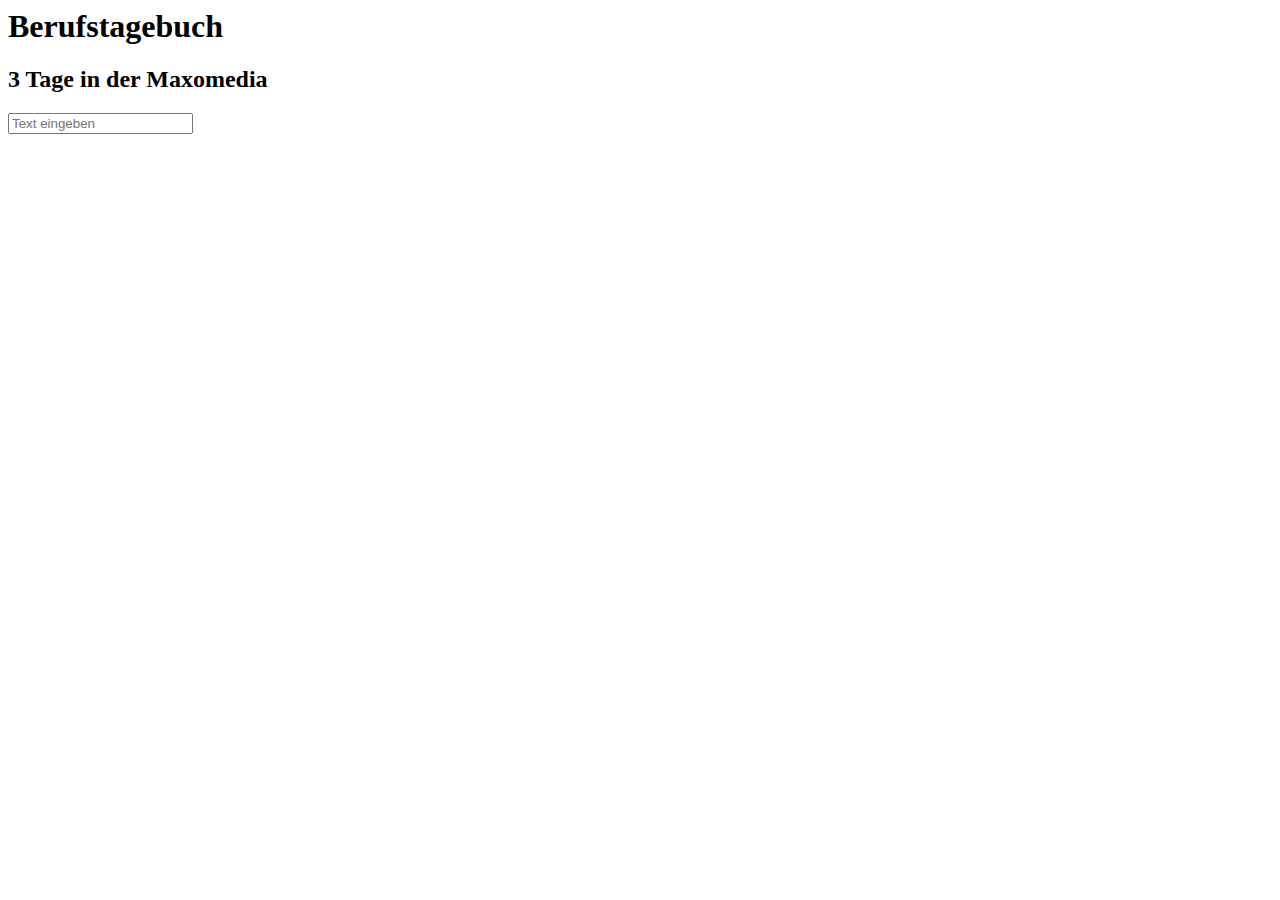
==== index.html @ 7803a712 ":sparkles:" ====
<body>
    <h1>Berufstagebuch</h1>
    <h2>3 Tage in der Maxomedia </h2>             
    <input placeholder="Text eingeben" type="number"></input>
    <div id="main">
        <div id="nav"></div>
        <div id="sidebar"></div>
        <div id="content">
            <div class="column">
                <div></div>
                <div></div>
            </div>
            <div class="column"></div>
        </div>
    </div>
</body>
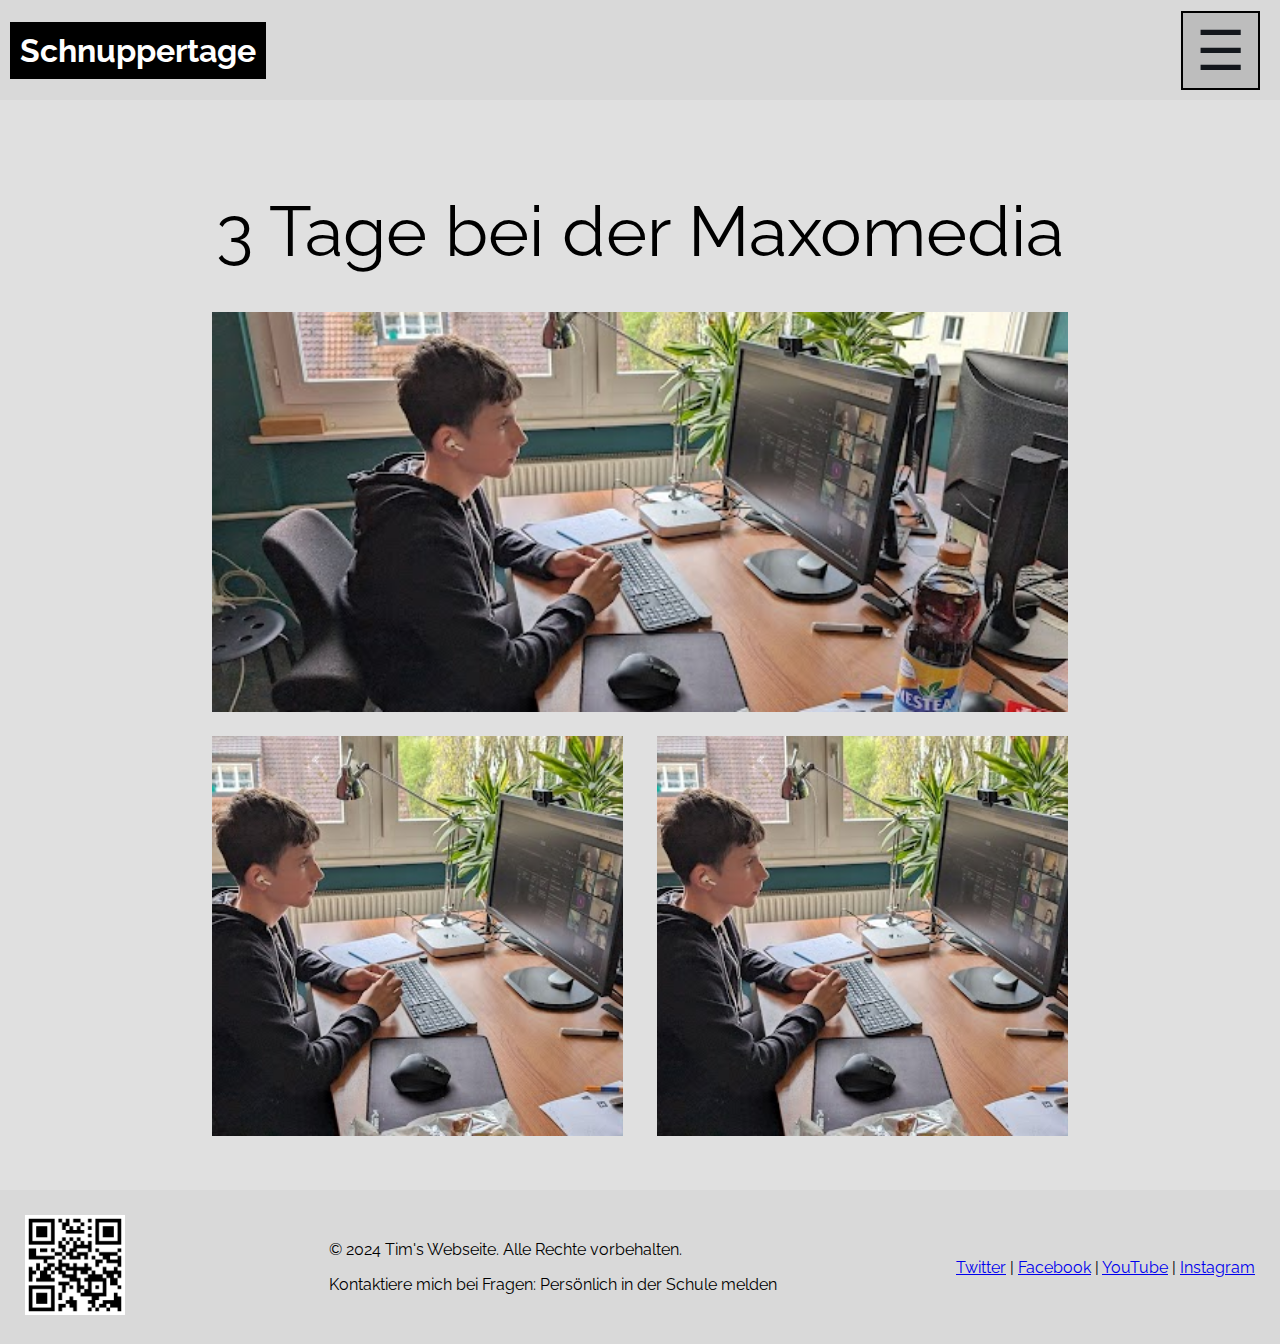
==== commit 7e2f4732: "Responsive & Home" ====
--- a/index.html
+++ b/index.html
@@ -1,16 +1,88 @@
+<!DOCTYPE html>
+<html lang="de">
+<head>
+    <meta charset="UTF-8">
+    <meta name="viewport" content="width=device-width, initial-scale=1.0">
+    <title>tims webseite</title>
+    <link rel="stylesheet" href="assets/style.css">
+    <link href="https://fonts.googleapis.com/css2?family=Raleway:wght@400;700&display=swap" rel="stylesheet">
+    <script src="assets/scripts.js"></script>
+</head>
 <body>
-    <h1>Berufstagebuch</h1>
-    <h2>3 Tage in der Maxomedia </h2>             
-    <input placeholder="Text eingeben" type="number"></input>
-    <div id="main">
-        <div id="nav"></div>
-        <div id="sidebar"></div>
-        <div id="content">
-            <div class="column">
-                <div></div>
-                <div></div>
+    <div id="header">
+        <div id="logo">
+            <h1>
+                <a href="index.html">Schnuppertage</a>
+            </h1>
+        </div>
+        <div id="menu">
+            <div class="closed">
+                <div id="hamburger">
+                    ☰
+                </div>
             </div>
-            <div class="column"></div>
+            <div class="open">
+                <div id="close-icon">
+                    X
+                </div>
+                <ul>
+                    <li><a href="tagebuch.html">Tagebuch</a></li>
+                    <li><a href="tag1.html">Tag 1</a></li>
+                    <li><a href="tag2.html">Tag 2</a></li>
+                    <li><a href="tag3.html">Tag 3</a></li>
+                    <li>&nbsp;</li>
+                    <li><a href="html.html">HTML</a></li>
+                    <li><a href="css.html">CSS</a></li>
+                    <li><a href="javascript.html">JavaScript</a></li>
+                    <li>&nbsp;</li>
+                    <li><a href="fotos.html">Fotos</a></li>
+                </ul>
+            </div>
+            <div class="overlay" id="overlay"></div>
         </div>
     </div>
-</body>+    <div id="content">
+        <!-- Hier kommt der Inhalt rein -->
+
+
+
+        <div class="title">
+            <h2>3 Tage bei der Maxomedia</h2>
+        </div>
+        <div class="content-image">
+            <a href="tagebuch.html">
+                <img src="assets/tag1.jpeg" alt="Tag 1" title="Tag 1">
+            </a>
+        </div>
+        <div class="content-images">
+            <a href="tagebuch.html">
+                <img src="assets/tag1.jpeg" alt="Tag 1" title="Tag 1">
+            </a>
+            <a href="tagebuch.html">
+                <img src="assets/tag1.jpeg" alt="Tag 1" title="Tag 1">
+            </a>
+        </div>
+
+
+
+        <!-- Oberhalb hier kommt der Inhalt rein -->
+    </div>
+    <div id="footer">
+        <div id="qrcode">
+            <a href="https://timinator22.github.io/">
+                <img src="assets/qrcode.png" alt="QR Code" title="Bitte Scannen für Website">
+            </a>
+        </div>
+        <div id="footer-content">
+            <p>© 2024 Tim's Webseite. Alle Rechte vorbehalten.</p>
+            <p>Kontaktiere mich bei Fragen: Persönlich in der Schule melden </p>
+        </div>
+        <div id="social-links">
+            <a href="https://twitter.com/maxomedia_ag">Twitter</a> |
+            <a href="https://www.facebook.com/Maxomedia">Facebook</a> |
+            <a href="https://www.youtube.com/@maxomediaag-werbeagenturls5723">YouTube</a> |
+            <a href="https://www.instagram.com/maxomedia.agency">Instagram</a>
+        </div>
+    </div>
+</body>
+</html>
--- a/assets/style.css
+++ b/assets/style.css
@@ -0,0 +1,160 @@
+/* --- Basis-Tags --- */
+
+html {
+    background-color: #e0e0e0;
+}
+body {
+    margin: 0;
+    margin: 0;
+    font-family: 'Raleway', sans-serif;
+}
+
+/* --- Haupt-Container --- */
+
+#header {
+    background-color: #d9d9d9;
+    width: 100%;
+    min-height: 100px;   
+    display: flex;
+    justify-content: space-between;
+    align-items: center;
+}
+#content {
+    max-width: 1920px;
+    padding: 50px 16.6% 50px 16.6%;
+}
+@media (max-width: 800px) {
+    #content {
+        padding: 50px 10px 50px 10px;
+    }
+}
+#footer {
+    background-color: #d9d9d9;
+    width: 100%;
+    min-height: 100px;
+    display: flex;
+    justify-content: space-between;
+    align-items: center;
+}
+
+/* --- Menu --- */
+
+#menu .open {
+    display: none;
+    position: absolute;
+    top: 0;
+    right: 0;
+    width: 585px;
+    background-color: #a8a8a8;
+    z-index: 2;
+}
+@media (max-width: 800px) {
+    #menu .open {
+        width: 100%;
+        min-height: 100vh;
+    }
+}
+#menu .overlay {
+    display: none;
+    position: fixed;
+    z-index: 1;
+    background-color: #d9d9d9;
+    opacity: 0.9;
+    width: 100vw;
+    height: 100vh;
+    top: 0;
+    left: 0;
+}
+#menu .open #close-icon {
+    position: fixed;
+    top: 20px;
+    right: 20px;
+    width: 75px;
+    height: 75px;
+    background-color: #828282;
+    display: flex;
+    justify-content: space-around;
+    align-items: center;
+    font-size: 55px;
+    border: 2px solid black;
+    cursor: pointer;
+}
+#menu .open ul {
+    list-style: none;
+    text-align: center;
+    margin: 250px 0;
+}
+#menu .open ul li {
+    margin: 10px 0;
+}
+#menu .open ul li a {
+    font-size: 30px;
+    text-decoration: none;
+    color: black;
+}
+#hamburger{
+    color: #13171c;
+    background-color: #bdbdbd;
+    width: 75px;
+    height: 75px;
+    display: flex;
+    justify-content: space-around;
+    align-items: center;
+    font-size: 55px;
+    margin-right: 20px;
+    border: 2px solid black;
+    cursor: pointer;
+}
+
+/* --- Inhalte --- */
+
+#header #logo h1 {
+    color: white;
+    background-color: black;
+    padding: 10px;
+    margin: 0 0 0 10px;
+}
+#header #logo h1 a {
+    color: white;
+    text-decoration: none;
+}
+#content .title h2 {
+    text-align: center;
+    font-size: 70px;
+    font-weight: normal;
+    margin: 40px 0;
+}
+#content .content-image {
+    margin: 20px 0;
+}
+#content .content-image img {
+    width: 100%;
+    max-height: 400px;
+    object-fit: cover;
+}
+#content .content-images {
+    display: flex;
+    justify-content: space-between;
+    flex-wrap: wrap;
+}
+#content .content-images a {
+    width: 48%;
+}
+@media (max-width: 1100px) {
+    #content .content-images a {
+        width: 100%;
+        margin-bottom: 20px;
+    }
+}
+#content .content-images img {
+    max-width: 100%;
+    height: 400px;
+    object-fit: cover;
+}
+#footer #qrcode img {
+    height: 100px;
+    margin: 25px;
+}
+#footer #social-links {
+    margin-right: 25px;
+}
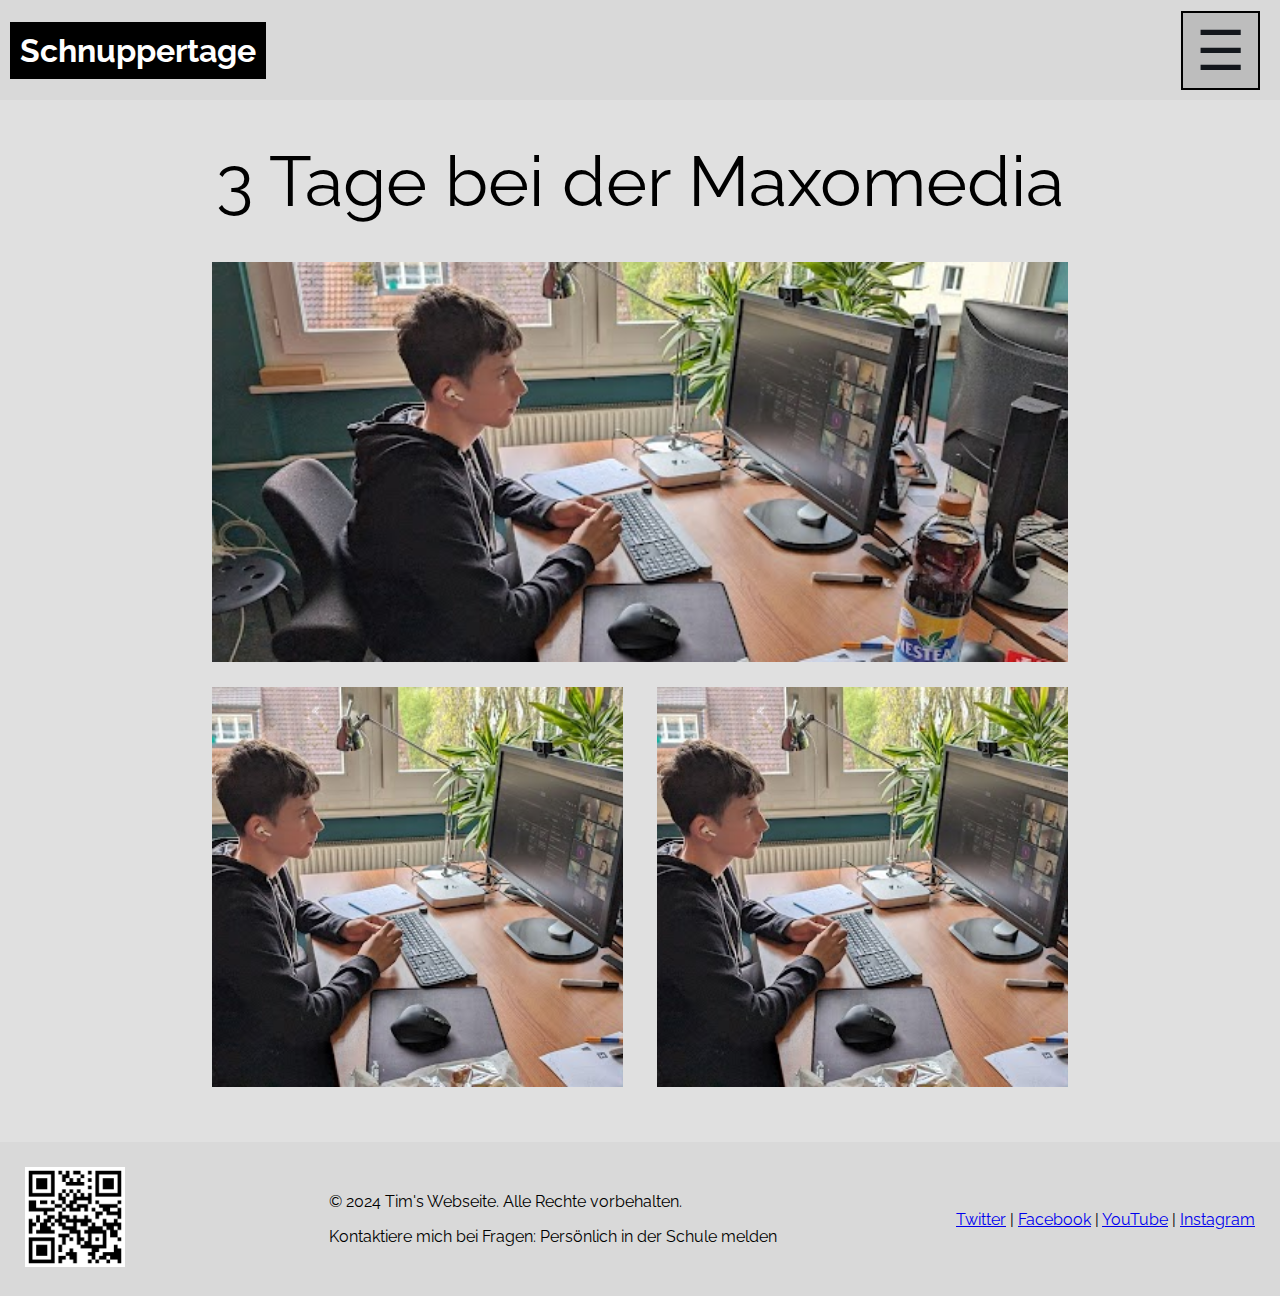
==== commit d74895dd: "css.html.javascript" ====
--- a/index.html
+++ b/index.html
@@ -26,6 +26,8 @@
                     X
                 </div>
                 <ul>
+                    <li><a href="index.html">Home</a></li>
+                    <li>&nbsp;</li>
                     <li><a href="tagebuch.html">Tagebuch</a></li>
                     <li><a href="tag1.html">Tag 1</a></li>
                     <li><a href="tag2.html">Tag 2</a></li>
--- a/assets/style.css
+++ b/assets/style.css
@@ -5,13 +5,14 @@
 }
 body {
     margin: 0;
-    margin: 0;
     font-family: 'Raleway', sans-serif;
 }
 
 /* --- Haupt-Container --- */
 
 #header {
+    position: fixed;
+    top: 0;
     background-color: #d9d9d9;
     width: 100%;
     min-height: 100px;   
@@ -20,8 +21,13 @@
     align-items: center;
 }
 #content {
+    margin-top: 50px;
     max-width: 1920px;
     padding: 50px 16.6% 50px 16.6%;
+    font-size: 20px;
+}
+#content a {
+    color: black;
 }
 @media (max-width: 800px) {
     #content {
@@ -151,6 +157,23 @@
     height: 400px;
     object-fit: cover;
 }
+#content .person {
+    display: flex;
+    width: 100%;
+    justify-content: space-between;
+}
+#content .person h2 {
+    font-weight: normal;
+}
+#content .person img {
+    max-height: 400px;
+}
+#content .person.links {
+    flex-direction: row;
+}
+#content .person.rechts {
+    flex-direction: row-reverse;
+}
 #footer #qrcode img {
     height: 100px;
     margin: 25px;
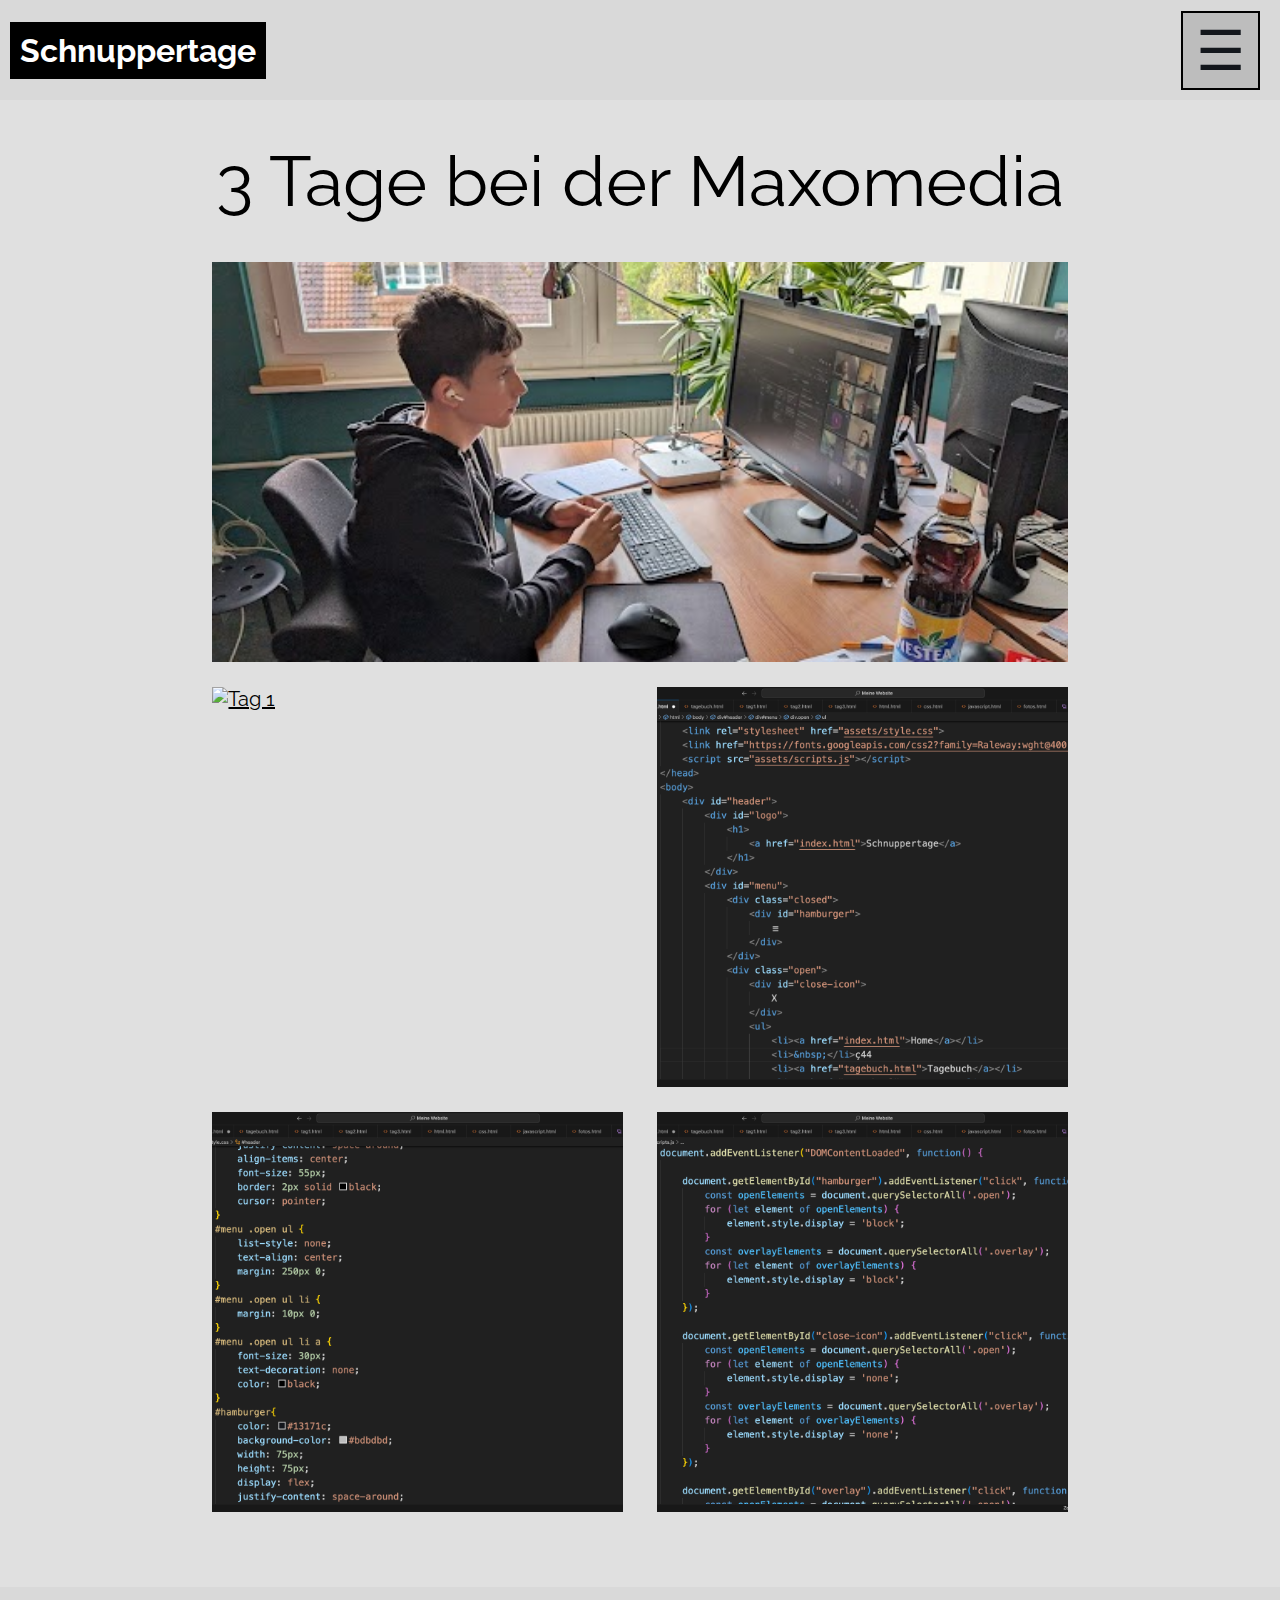
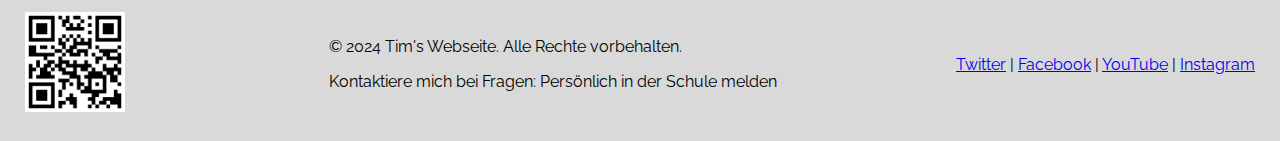
==== commit 2a6d9591: "endresultat" ====
--- a/index.html
+++ b/index.html
@@ -57,13 +57,22 @@
             </a>
         </div>
         <div class="content-images">
-            <a href="tagebuch.html">
-                <img src="assets/tag1.jpeg" alt="Tag 1" title="Tag 1">
+            <a href="fotos.html">
+                <img src="assets/mitwirkende personen.png" alt="Tag 1" title="Tag 1">
             </a>
-            <a href="tagebuch.html">
-                <img src="assets/tag1.jpeg" alt="Tag 1" title="Tag 1">
+            <a href="html.html">
+                <img src="assets/html.png" alt="Tag 1" title="Tag 1">
             </a>
         </div>
+        <div class="content-images">
+            <a href="css.html">
+                <img src="assets/CleanShot  css.png" alt="Tag 1" title="Tag 1">
+            </a>
+            <a href="javascript.html">
+                <img src="assets/CleanShot javascript.png" alt="Tag 1" title="Tag 1">
+            </a>
+        </div>
+
 
 
 
--- a/assets/style.css
+++ b/assets/style.css
@@ -142,6 +142,7 @@
     display: flex;
     justify-content: space-between;
     flex-wrap: wrap;
+    margin-bottom: 20px;
 }
 #content .content-images a {
     width: 48%;
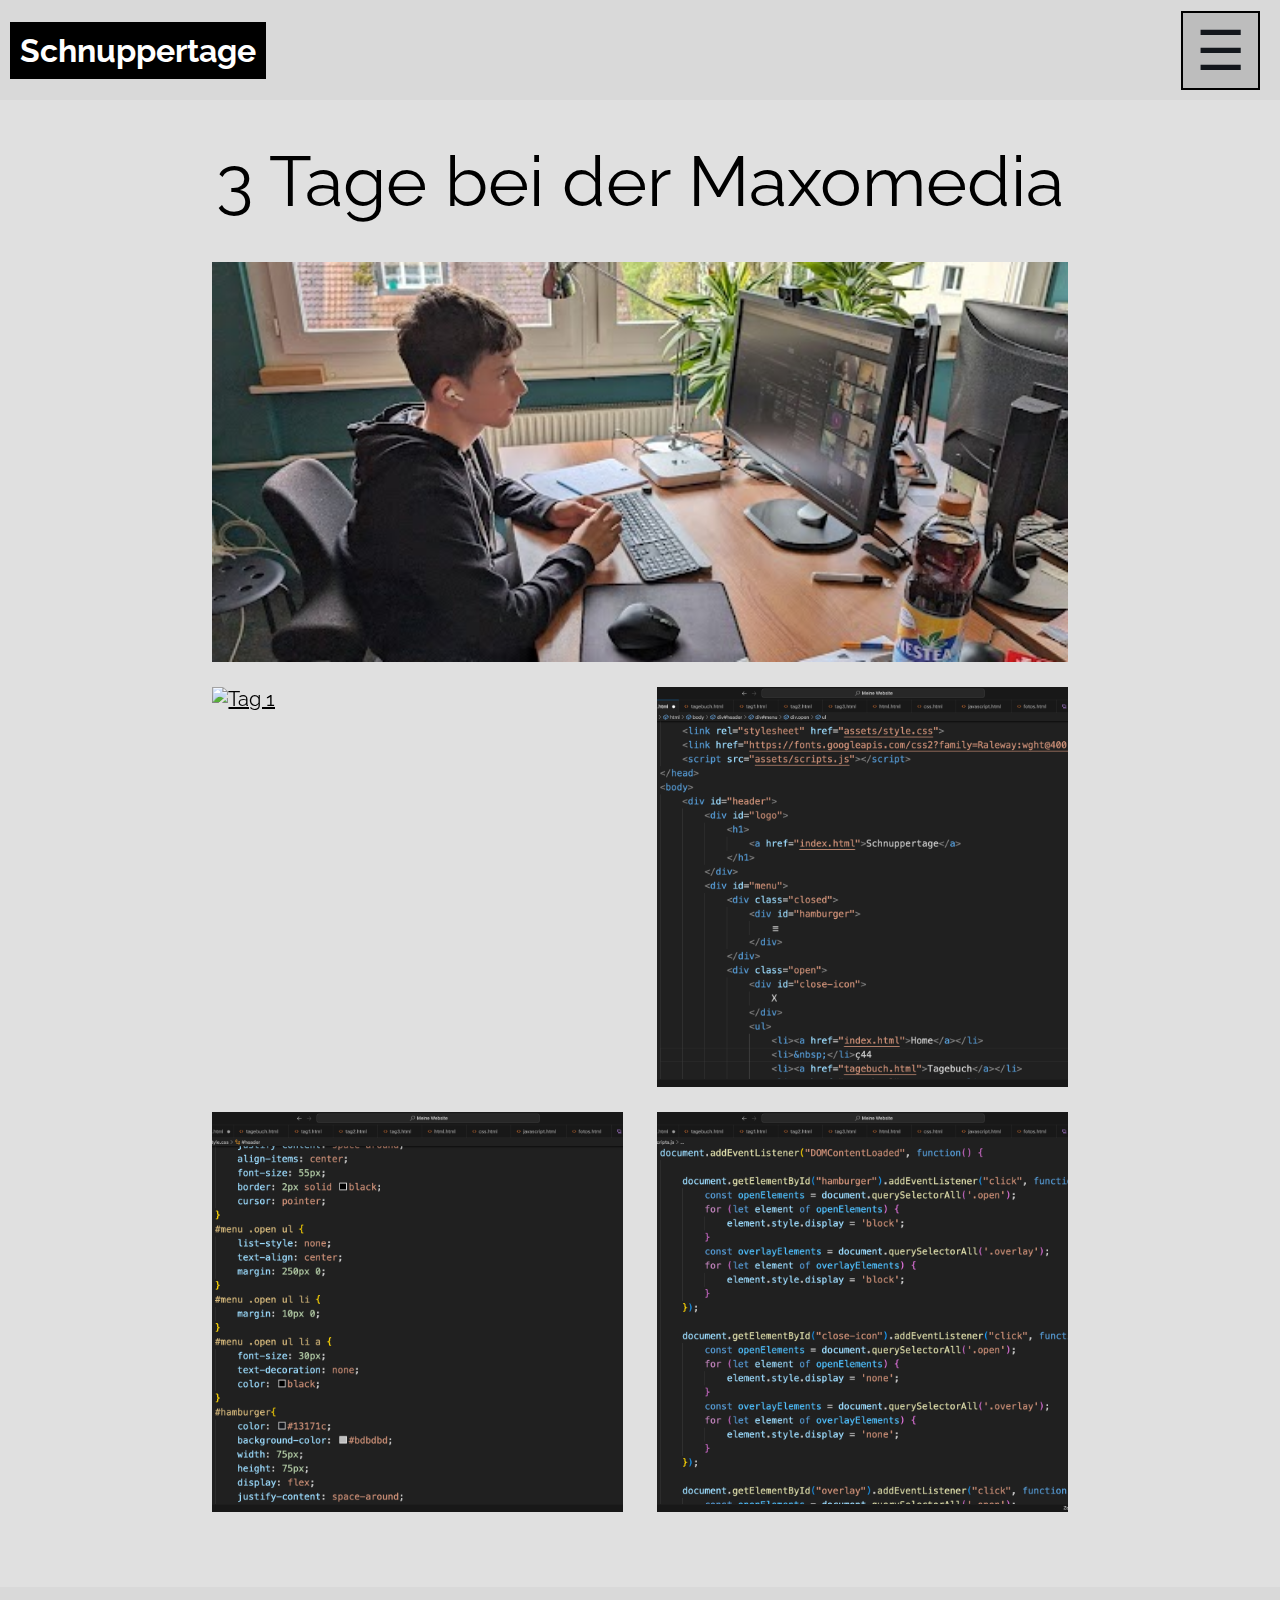
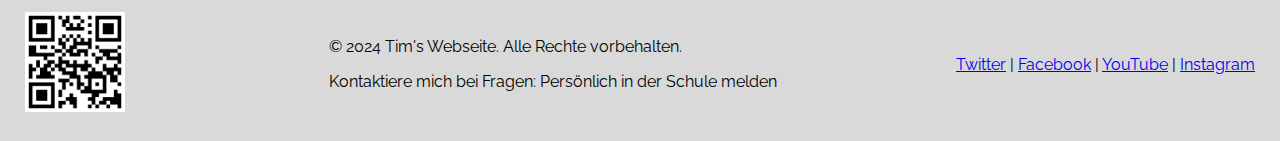
==== commit 2b9cde32: "Hover für Index und Bilder" ====
--- a/index.html
+++ b/index.html
@@ -53,12 +53,18 @@
         </div>
         <div class="content-image">
             <a href="tagebuch.html">
-                <img src="assets/tag1.jpeg" alt="Tag 1" title="Tag 1">
+                <div class="text-hoverer">
+                    <img src="assets/tag1.jpeg" alt="Tag 1" title="Tag 1">
+                    <span>Tagebuch</span>
+                </div>
             </a>
         </div>
         <div class="content-images">
             <a href="fotos.html">
-                <img src="assets/mitwirkende personen.png" alt="Tag 1" title="Tag 1">
+                <div class="text-hoverer">
+                    <img src="assets/mitwirkende personen.png" alt="Tag 1" title="Tag 1">
+                    <span>Mitwirkende Personen</span>
+                </div>
             </a>
             <a href="html.html">
                 <img src="assets/html.png" alt="Tag 1" title="Tag 1">
--- a/assets/style.css
+++ b/assets/style.css
@@ -153,6 +153,28 @@
         margin-bottom: 20px;
     }
 }
+#content .content-image a, #content .content-images a {
+    position: relative;
+}
+#content .content-image a span, #content .content-images a span {
+    display: none;
+    position: absolute;
+    top: 0;
+    left: 0;
+    width: 100%;
+    height: 100%;
+    justify-content: space-around;
+    align-items: center;
+    color: white;
+    font-size: 80px;
+    text-align: center;
+    z-index: 1;
+    background-color: #828282;
+    opacity: 0.8;
+}
+#content .content-image a:hover span, #content .content-images a:hover span {
+    display: flex;
+}
 #content .content-images img {
     max-width: 100%;
     height: 400px;
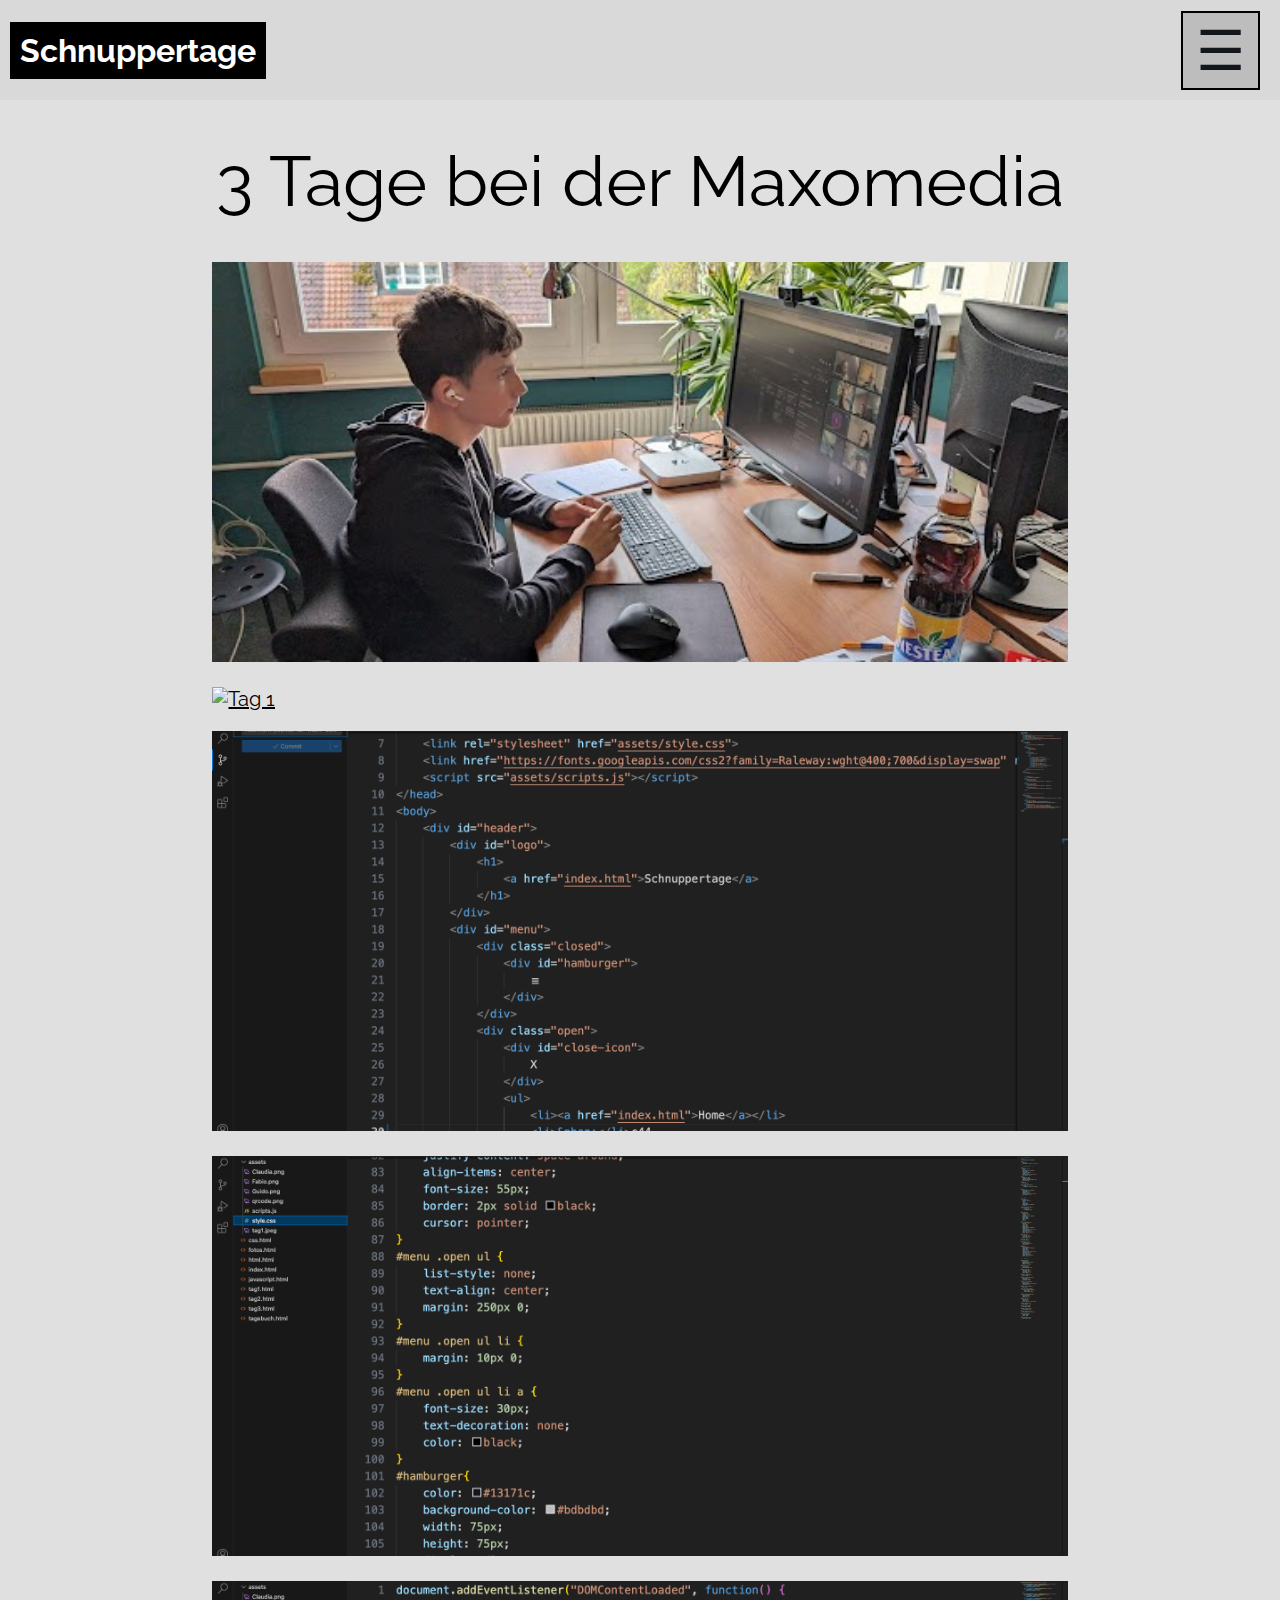
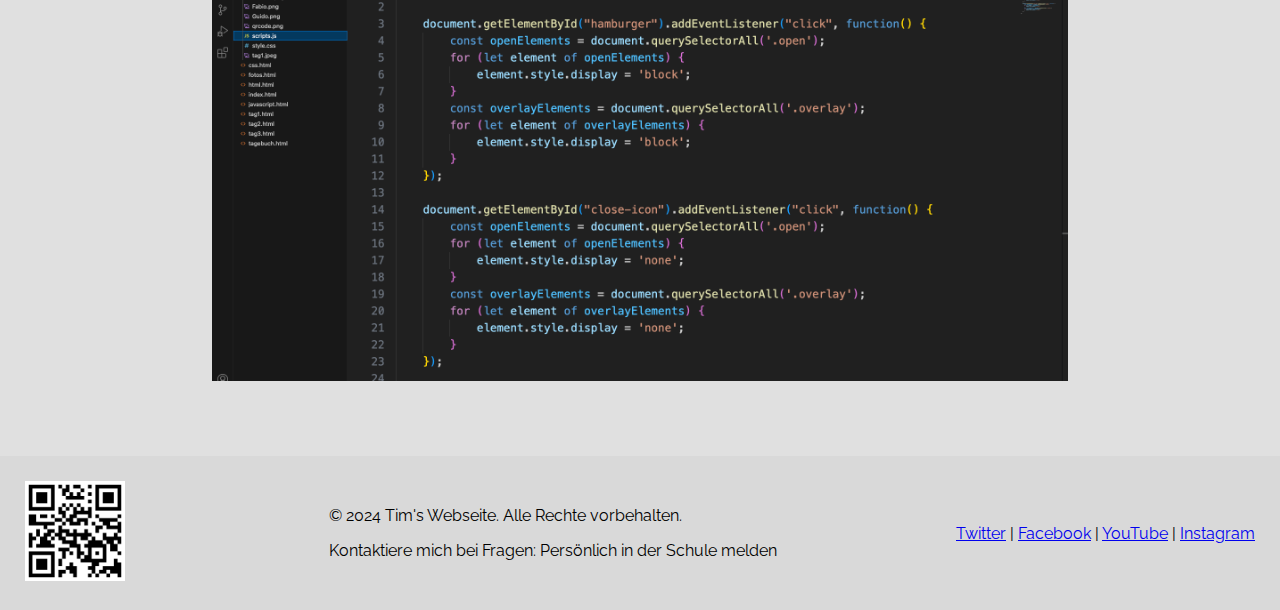
==== commit 3cee0f02: "Div. Anpassungen" ====
--- a/index.html
+++ b/index.html
@@ -18,7 +18,7 @@
         <div id="menu">
             <div class="closed">
                 <div id="hamburger">
-                    ☰
+                     ☰
                 </div>
             </div>
             <div class="open">
@@ -59,26 +59,49 @@
                 </div>
             </a>
         </div>
-        <div class="content-images">
+        <div class="content-image">
             <a href="fotos.html">
                 <div class="text-hoverer">
                     <img src="assets/mitwirkende personen.png" alt="Tag 1" title="Tag 1">
                     <span>Mitwirkende Personen</span>
                 </div>
             </a>
+           
+        </div>
+        <div class="content-image">
             <a href="html.html">
-                <img src="assets/html.png" alt="Tag 1" title="Tag 1">
-            </a>
-        </div>
-        <div class="content-images">
-            <a href="css.html">
-                <img src="assets/CleanShot  css.png" alt="Tag 1" title="Tag 1">
-            </a>
-            <a href="javascript.html">
-                <img src="assets/CleanShot javascript.png" alt="Tag 1" title="Tag 1">
+                <div class="text-hoverer">
+                    <img src="assets/html.png" alt="Tag 1" title="Tag 1">
+                    <span>HTML</span>
+                </div>
+                
             </a>
         </div>
 
+        <div class="content-image">
+            <a href="css.html">
+                <div class="text-hoverer">
+                    <img src="assets/CleanShot  css.png" alt="Tag 1" title="Tag 1">
+                    <span>CSS</span>
+                </div>
+                
+               
+            </a>
+            
+        </div>
+
+
+        <div class="content-image">
+            <a href="javascript.html">
+                <div class="text-hoverer">
+                    <img src="assets/CleanShot javascript.png" alt="Tag 1" title="Tag 1">
+                    <span>JavaScript</span>
+                </div>
+                
+               
+            </a>
+            
+        </div>
 
 
 
--- a/assets/style.css
+++ b/assets/style.css
@@ -19,6 +19,7 @@
     display: flex;
     justify-content: space-between;
     align-items: center;
+    z-index:1000;
 }
 #content {
     margin-top: 50px;
@@ -143,6 +144,7 @@
     justify-content: space-between;
     flex-wrap: wrap;
     margin-bottom: 20px;
+    z-index: 1;
 }
 #content .content-images a {
     width: 48%;
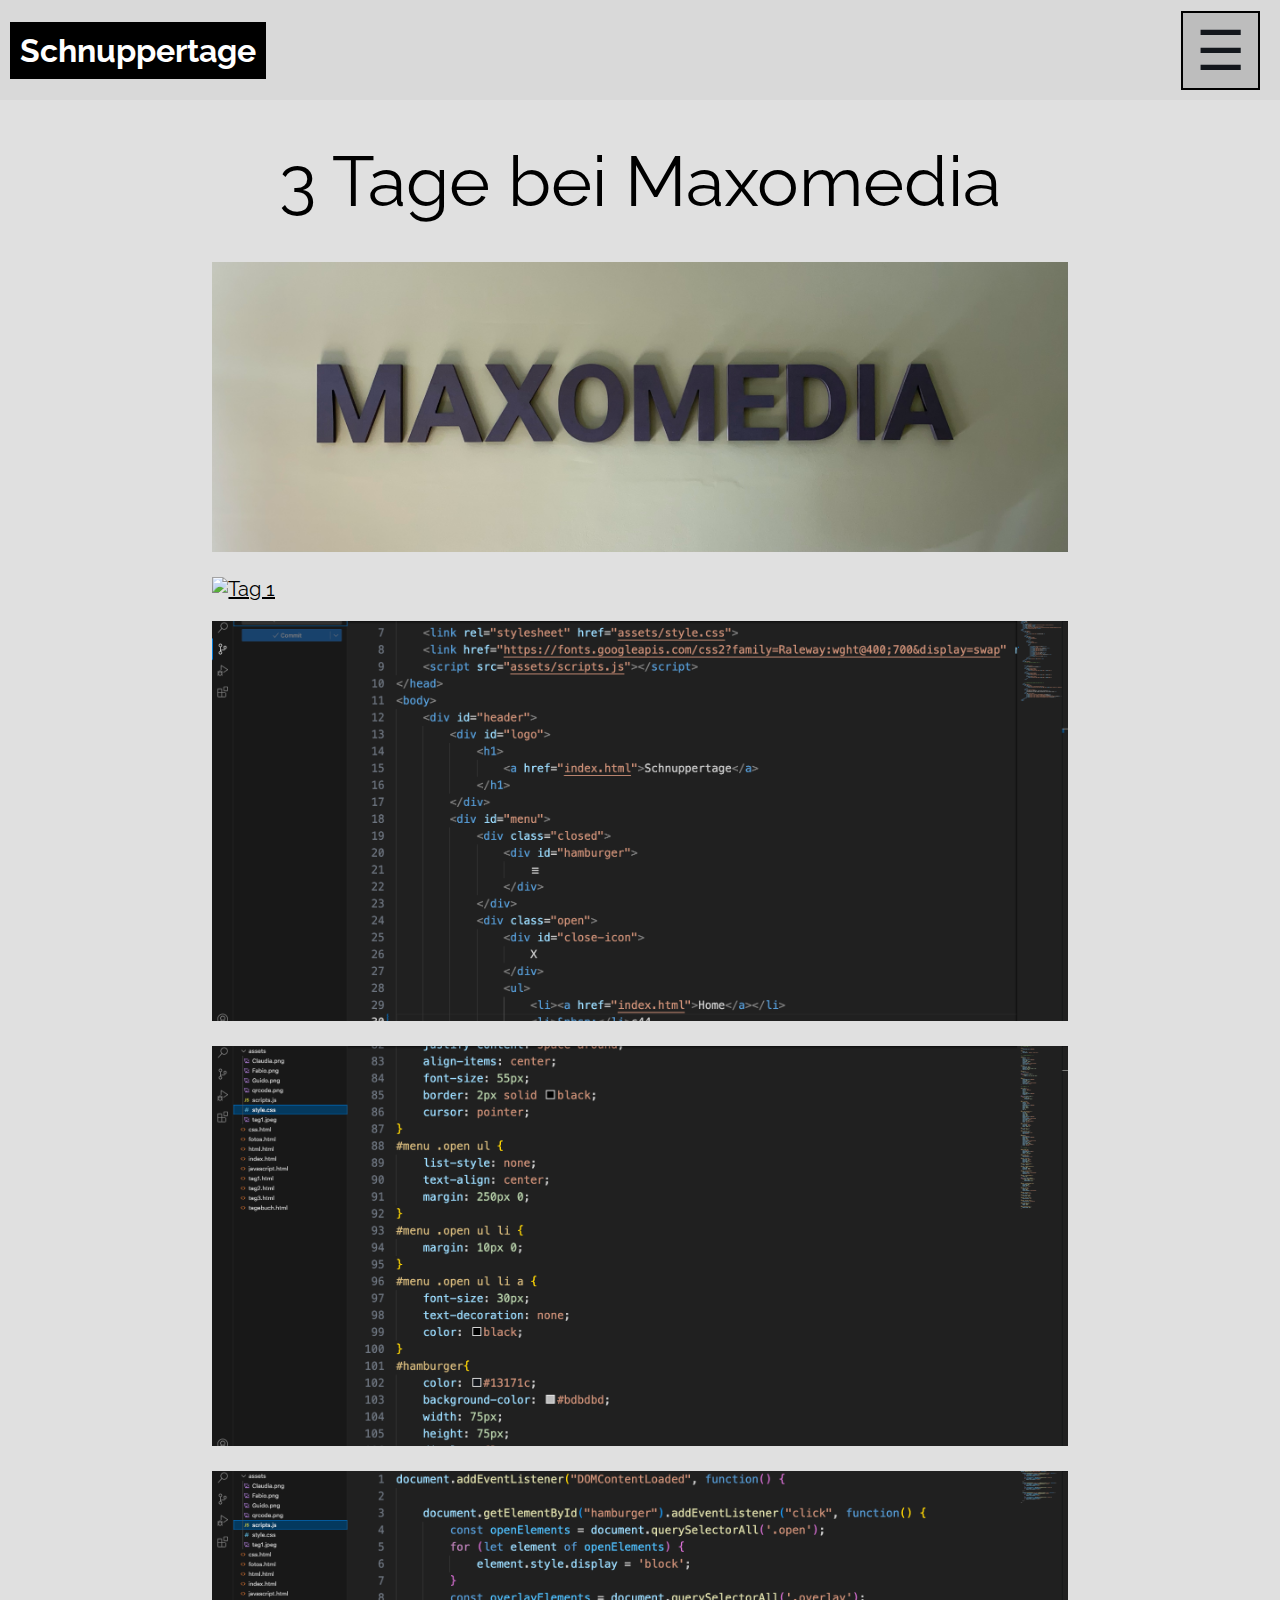
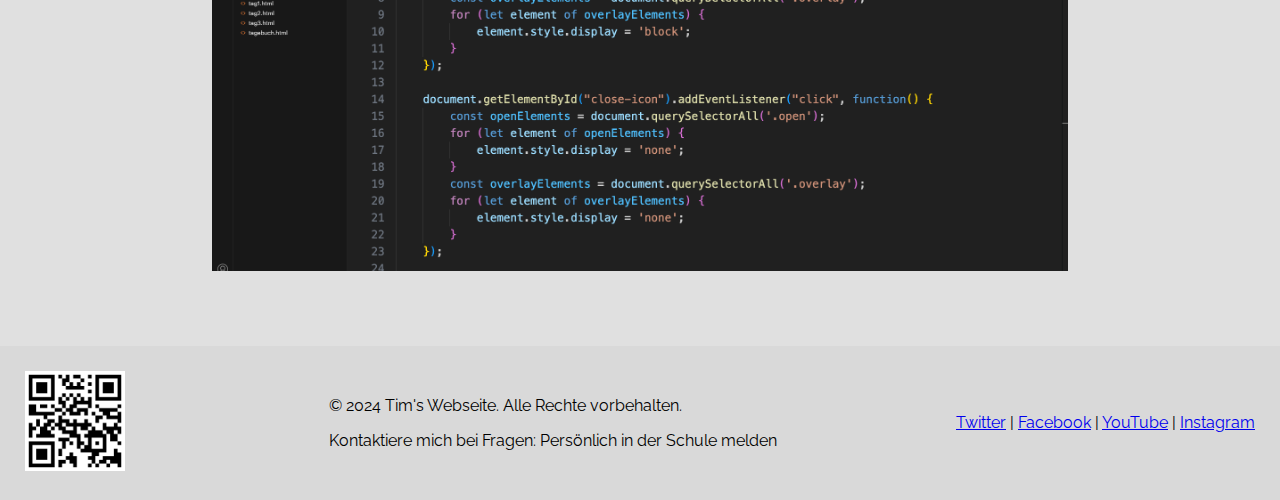
==== commit 72375ef8: "Fixes" ====
--- a/index.html
+++ b/index.html
@@ -37,7 +37,7 @@
                     <li><a href="css.html">CSS</a></li>
                     <li><a href="javascript.html">JavaScript</a></li>
                     <li>&nbsp;</li>
-                    <li><a href="fotos.html">Fotos</a></li>
+                    <li><a href="fotos.html">Mitwirkende Personen</a></li>
                 </ul>
             </div>
             <div class="overlay" id="overlay"></div>
@@ -49,12 +49,12 @@
 
 
         <div class="title">
-            <h2>3 Tage bei der Maxomedia</h2>
+            <h2>3 Tage bei Maxomedia</h2>
         </div>
         <div class="content-image">
             <a href="tagebuch.html">
                 <div class="text-hoverer">
-                    <img src="assets/tag1.jpeg" alt="Tag 1" title="Tag 1">
+                    <img src="assets/home 1.png" alt="Tag 1" title="Tag 1">
                     <span>Tagebuch</span>
                 </div>
             </a>
--- a/assets/style.css
+++ b/assets/style.css
@@ -186,18 +186,34 @@
     display: flex;
     width: 100%;
     justify-content: space-between;
+    margin-bottom: 20px;
 }
 #content .person h2 {
     font-weight: normal;
 }
 #content .person img {
-    max-height: 400px;
-}
+    max-height: 300px;
+    
+}
+
+#content .person.links > .person-bild img {
+    margin-right: 20px;
+    
+}
+
+#content .person.rechts > .person-bild img {
+    margin-left: 20px;
+    
+}
+
+
 #content .person.links {
     flex-direction: row;
+   
 }
 #content .person.rechts {
     flex-direction: row-reverse;
+    
 }
 #footer #qrcode img {
     height: 100px;
